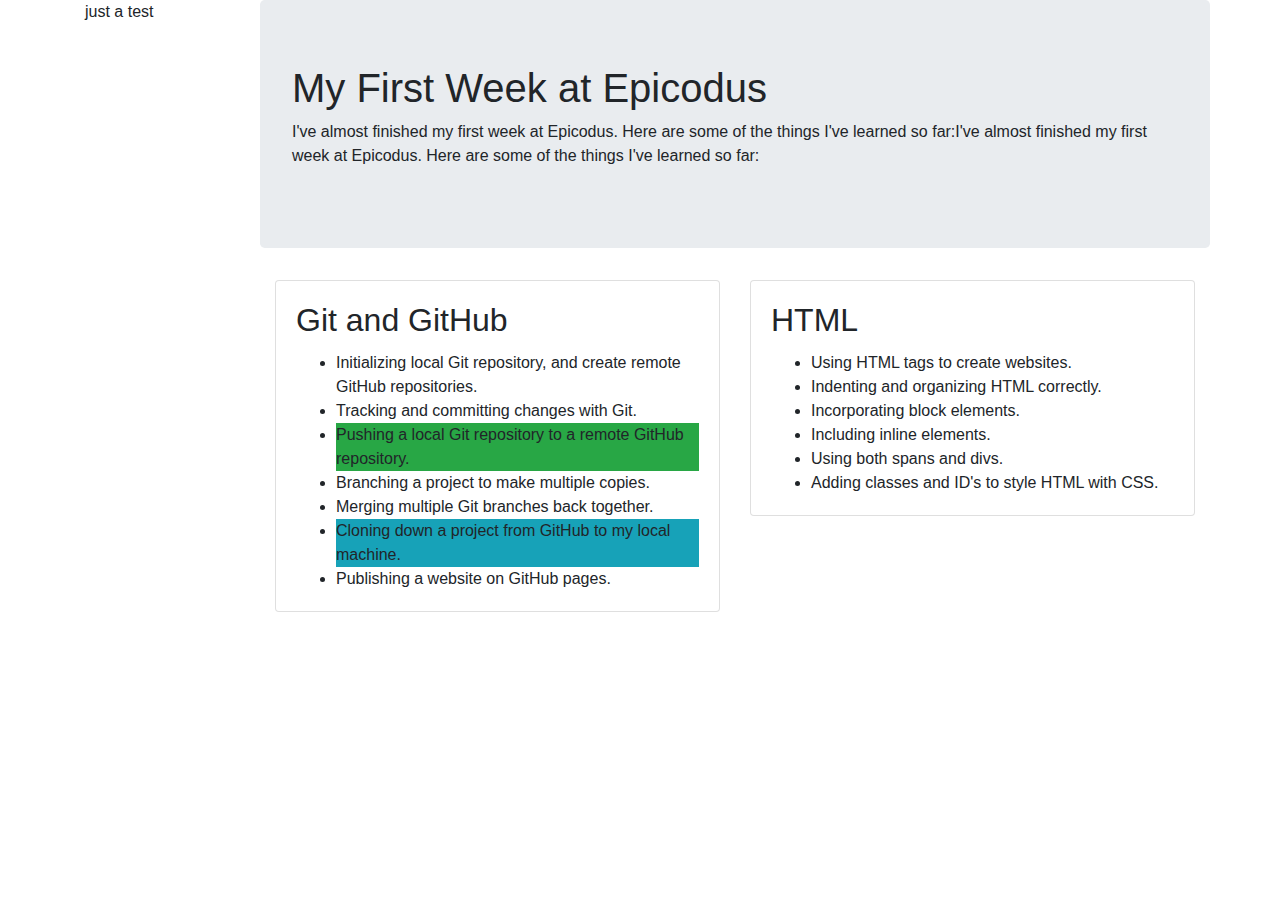
==== index.html @ e2d31700 "It will commit the change to make grid." ====
<!DOCTYPE html>
<html lang="en-US">
<head>
  <title>Felix Cao's Portfolio</title>
  <link href="css/bootstrap.css" rel="stylesheet" type="text/css">
  <link href="css/styles.css" rel="stylesheet" type="text/css">
</head>
<body>
  <div class="container">
    <div class="row">
      <div class="col-lg-2">
        <p>just a test</p>
      </div>
      <div class="col-lg-10">

        <div class="row">
          <div class="jumbotron">
            <h1>My First Week at Epicodus</h1>
            <p>
              I've almost finished my first week at Epicodus. Here are some of the things I've learned so far:I've almost finished my first week at Epicodus. Here are some of the things I've learned so far:
            </p>
          </div>
          <div class="col">
            <div class="card">
              <div class="card-body">
                <h2 class="card-title">Git and GitHub</h2>
                <ul class="card-text">
                  <li>Initializing local Git repository, and create remote GitHub repositories.</li>
                  <li>Tracking and committing changes with Git.</li>
                  <li class="bg-success">Pushing a local Git repository to a remote GitHub repository.</li>
                  <li>Branching a project to make multiple copies.</li>
                  <li>Merging multiple Git branches back together.</li>
                  <li class="bg-info">Cloning down a project from GitHub to my local machine.</li>
                  <li>Publishing a website on GitHub pages.</li>
                </ul>
              </div>
            </div>
          </div>
          <div class="col">
            <div class="card">
              <div class="card-body">
                <h2 class="card-title">HTML</h2>
                <ul class="card-text">
                  <li>Using HTML tags to create websites.</li>
                  <li>Indenting and organizing HTML correctly.</li>
                  <li>Incorporating block elements.</li>
                  <li>Including inline elements.</li>
                  <li>Using both spans and divs.</li>
                  <li>Adding classes and ID's to style HTML with CSS.</li>
                </ul>
              </div>
            </div>
          </div>
        </div>
      </div>
    </div>

  </div>
</body>
</html>
---- css/styles.css ----
.sidebar {
  width: 30%;
  float: left;
  background-color: yellow;
  border: 5px;
}
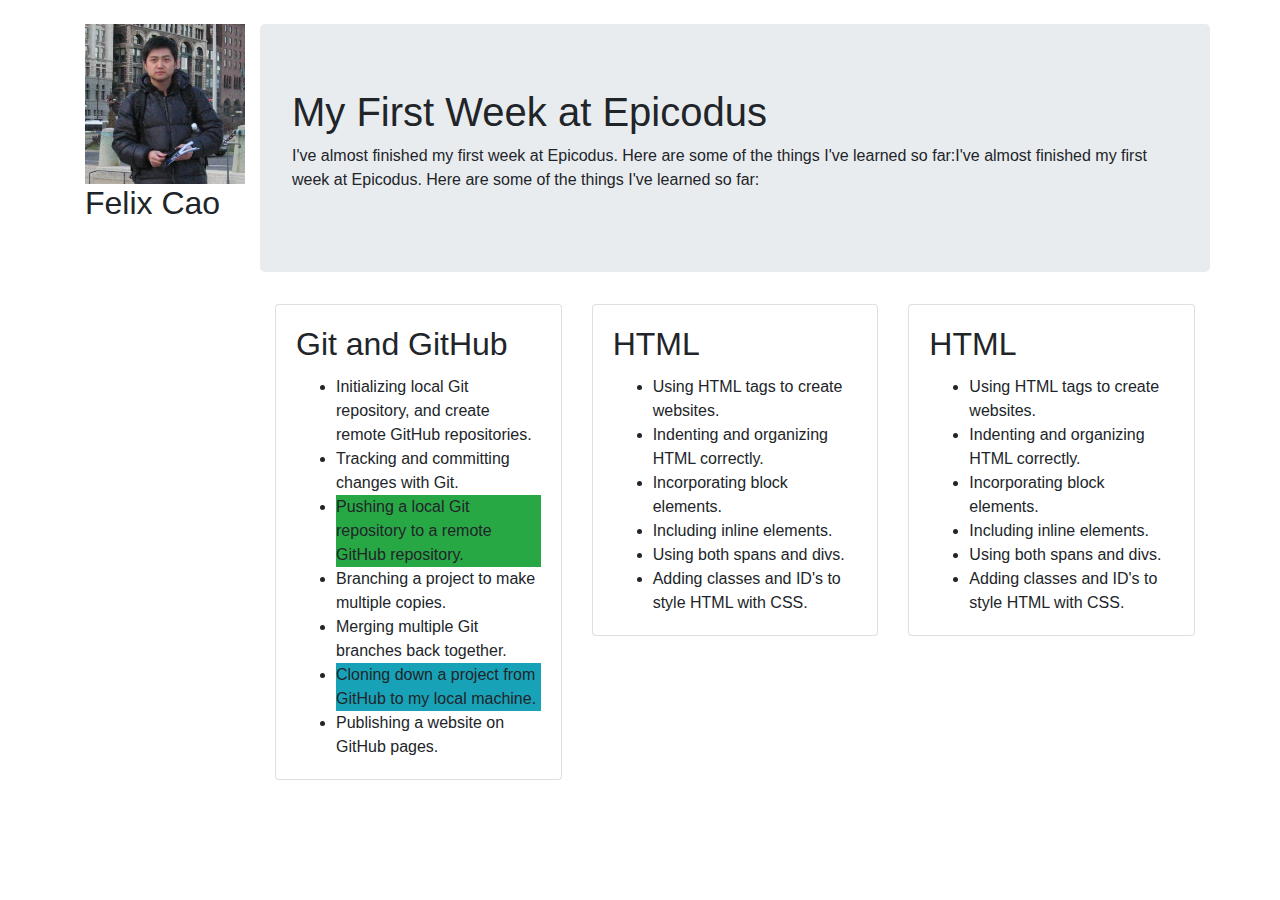
==== commit 1a8133e0: "It will make the first version" ====
--- a/index.html
+++ b/index.html
@@ -6,55 +6,71 @@
   <link href="css/styles.css" rel="stylesheet" type="text/css">
 </head>
 <body>
-  <div class="container">
-    <div class="row">
-      <div class="col-lg-2">
-        <p>just a test</p>
-      </div>
-      <div class="col-lg-10">
-
-        <div class="row">
-          <div class="jumbotron">
-            <h1>My First Week at Epicodus</h1>
-            <p>
-              I've almost finished my first week at Epicodus. Here are some of the things I've learned so far:I've almost finished my first week at Epicodus. Here are some of the things I've learned so far:
-            </p>
-          </div>
-          <div class="col">
-            <div class="card">
-              <div class="card-body">
-                <h2 class="card-title">Git and GitHub</h2>
-                <ul class="card-text">
-                  <li>Initializing local Git repository, and create remote GitHub repositories.</li>
-                  <li>Tracking and committing changes with Git.</li>
-                  <li class="bg-success">Pushing a local Git repository to a remote GitHub repository.</li>
-                  <li>Branching a project to make multiple copies.</li>
-                  <li>Merging multiple Git branches back together.</li>
-                  <li class="bg-info">Cloning down a project from GitHub to my local machine.</li>
-                  <li>Publishing a website on GitHub pages.</li>
-                </ul>
+  <span class="custom-padding">
+    <div class="container">
+      <div class="row">
+        <div class="col-lg-2">
+          <img src="img/IMG_4529.jpg" alt="Felix Cao" class="img-responsive" width="100%" >
+          <h2>Felix Cao</h2>
+        </div>
+        <div class="col-lg-10">
+          <div class="row">
+            <div class="jumbotron">
+              <h1>My First Week at Epicodus</h1>
+              <p>
+                I've almost finished my first week at Epicodus. Here are some of the things I've learned so far:I've almost finished my first week at Epicodus. Here are some of the things I've learned so far:
+              </p>
+            </div>
+            <div class="col">
+              <div class="card">
+                <div class="card-body">
+                  <h2 class="card-title">Git and GitHub</h2>
+                  <ul class="card-text">
+                    <li>Initializing local Git repository, and create remote GitHub repositories.</li>
+                    <li>Tracking and committing changes with Git.</li>
+                    <li class="bg-success">Pushing a local Git repository to a remote GitHub repository.</li>
+                    <li>Branching a project to make multiple copies.</li>
+                    <li>Merging multiple Git branches back together.</li>
+                    <li class="bg-info">Cloning down a project from GitHub to my local machine.</li>
+                    <li>Publishing a website on GitHub pages.</li>
+                  </ul>
+                </div>
               </div>
             </div>
-          </div>
-          <div class="col">
-            <div class="card">
-              <div class="card-body">
-                <h2 class="card-title">HTML</h2>
-                <ul class="card-text">
-                  <li>Using HTML tags to create websites.</li>
-                  <li>Indenting and organizing HTML correctly.</li>
-                  <li>Incorporating block elements.</li>
-                  <li>Including inline elements.</li>
-                  <li>Using both spans and divs.</li>
-                  <li>Adding classes and ID's to style HTML with CSS.</li>
-                </ul>
+            <div class="col">
+              <div class="card">
+                <div class="card-body">
+                  <h2 class="card-title">HTML</h2>
+                  <ul class="card-text">
+                    <li>Using HTML tags to create websites.</li>
+                    <li>Indenting and organizing HTML correctly.</li>
+                    <li>Incorporating block elements.</li>
+                    <li>Including inline elements.</li>
+                    <li>Using both spans and divs.</li>
+                    <li>Adding classes and ID's to style HTML with CSS.</li>
+                  </ul>
+                </div>
+              </div>
+            </div>
+            <div class="col">
+              <div class="card">
+                <div class="card-body">
+                  <h2 class="card-title">HTML</h2>
+                  <ul class="card-text">
+                    <li>Using HTML tags to create websites.</li>
+                    <li>Indenting and organizing HTML correctly.</li>
+                    <li>Incorporating block elements.</li>
+                    <li>Including inline elements.</li>
+                    <li>Using both spans and divs.</li>
+                    <li>Adding classes and ID's to style HTML with CSS.</li>
+                  </ul>
+                </div>
               </div>
             </div>
           </div>
         </div>
       </div>
     </div>
-
-  </div>
+  </span>
 </body>
 </html>--- a/css/styles.css
+++ b/css/styles.css
@@ -1,6 +1,3 @@
-.sidebar {
-  width: 30%;
-  float: left;
-  background-color: yellow;
-  border: 5px;
+.custom-padding{
+  padding: 30px;
 }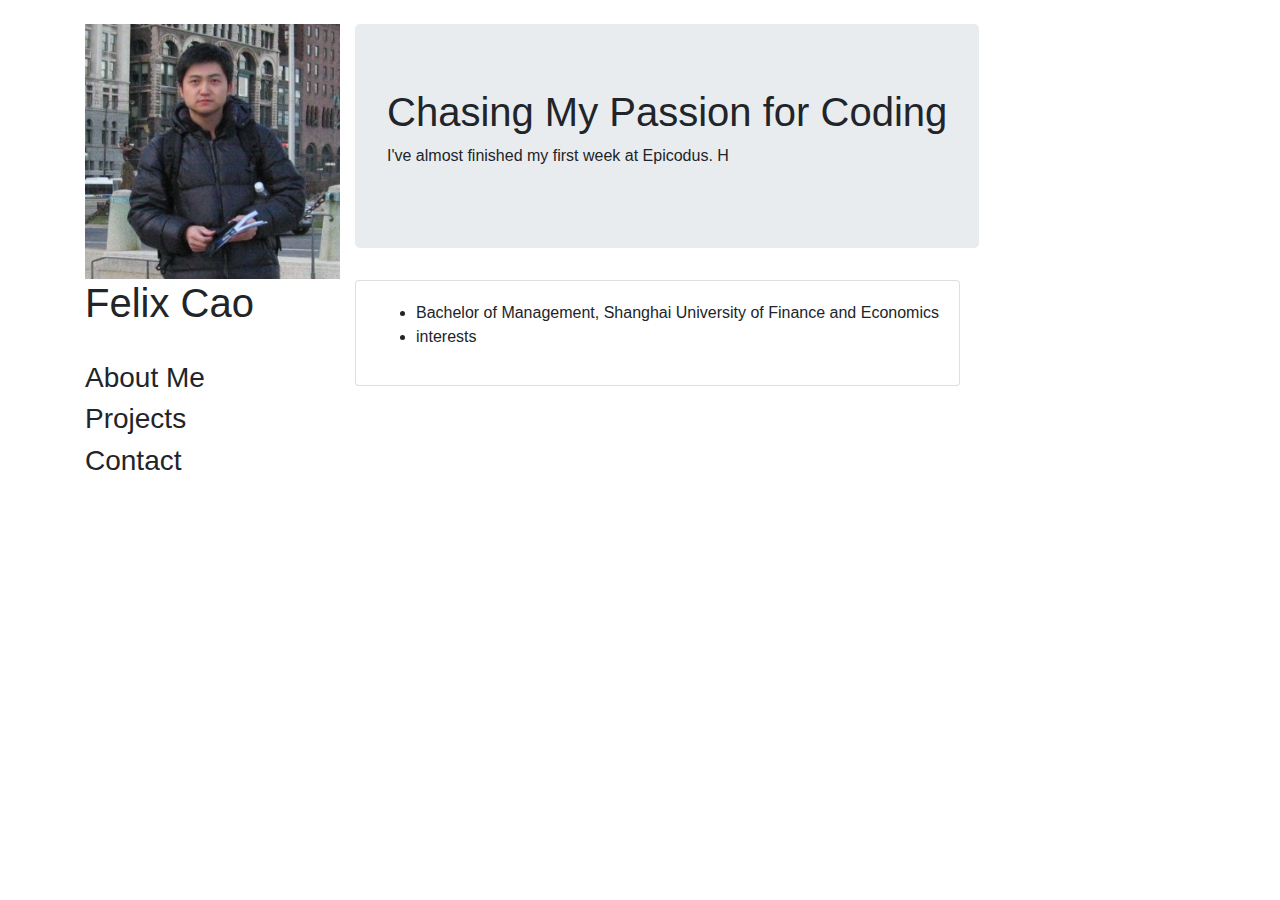
==== commit 4bba1328: "It will add backgound section" ====
--- a/index.html
+++ b/index.html
@@ -6,69 +6,53 @@
   <link href="css/styles.css" rel="stylesheet" type="text/css">
 </head>
 <body>
-  <span class="custom-padding">
+  <span class="custom-padding"></span>
     <div class="container">
       <div class="row">
-        <div class="col-lg-2">
+
+        <div class="col-lg-3">
           <img src="img/IMG_4529.jpg" alt="Felix Cao" class="img-responsive" width="100%" >
-          <h2>Felix Cao</h2>
+          <h1>Felix Cao</h1>
+          <div class="custom-padtop">
+            <h3>About Me</h3>
+            <h3>Projects</h3>
+            <h3>Contact</h3>
+          </div>
         </div>
-        <div class="col-lg-10">
+
+        <div class="col-lg-9">
           <div class="row">
             <div class="jumbotron">
-              <h1>My First Week at Epicodus</h1>
+              <h1>Chasing My Passion for Coding</h1>
               <p>
-                I've almost finished my first week at Epicodus. Here are some of the things I've learned so far:I've almost finished my first week at Epicodus. Here are some of the things I've learned so far:
+                I've almost finished my first week at Epicodus. H
               </p>
             </div>
-            <div class="col">
-              <div class="card">
-                <div class="card-body">
-                  <h2 class="card-title">Git and GitHub</h2>
-                  <ul class="card-text">
-                    <li>Initializing local Git repository, and create remote GitHub repositories.</li>
-                    <li>Tracking and committing changes with Git.</li>
-                    <li class="bg-success">Pushing a local Git repository to a remote GitHub repository.</li>
-                    <li>Branching a project to make multiple copies.</li>
-                    <li>Merging multiple Git branches back together.</li>
-                    <li class="bg-info">Cloning down a project from GitHub to my local machine.</li>
-                    <li>Publishing a website on GitHub pages.</li>
+          </div>
+
+          <div class="row">
+            <div class="card">
+
+              <div class="card-body">
+                <div class="card-text">
+  
+                  <ul>
+                    <li>Bachelor of Management, Shanghai University of Finance and Economics </li>
+
+
+
+
+                    <li>interests </li>
                   </ul>
                 </div>
-              </div>
-            </div>
-            <div class="col">
-              <div class="card">
-                <div class="card-body">
-                  <h2 class="card-title">HTML</h2>
-                  <ul class="card-text">
-                    <li>Using HTML tags to create websites.</li>
-                    <li>Indenting and organizing HTML correctly.</li>
-                    <li>Incorporating block elements.</li>
-                    <li>Including inline elements.</li>
-                    <li>Using both spans and divs.</li>
-                    <li>Adding classes and ID's to style HTML with CSS.</li>
-                  </ul>
-                </div>
-              </div>
-            </div>
-            <div class="col">
-              <div class="card">
-                <div class="card-body">
-                  <h2 class="card-title">HTML</h2>
-                  <ul class="card-text">
-                    <li>Using HTML tags to create websites.</li>
-                    <li>Indenting and organizing HTML correctly.</li>
-                    <li>Incorporating block elements.</li>
-                    <li>Including inline elements.</li>
-                    <li>Using both spans and divs.</li>
-                    <li>Adding classes and ID's to style HTML with CSS.</li>
-                  </ul>
-                </div>
+
               </div>
             </div>
           </div>
+
+
         </div>
+
       </div>
     </div>
   </span>
--- a/css/styles.css
+++ b/css/styles.css
@@ -1,3 +1,7 @@
 .custom-padding{
-  padding: 30px;
+  padding: 5%;
+}
+
+.custom-padtop{
+  padding-top: 10%;
 }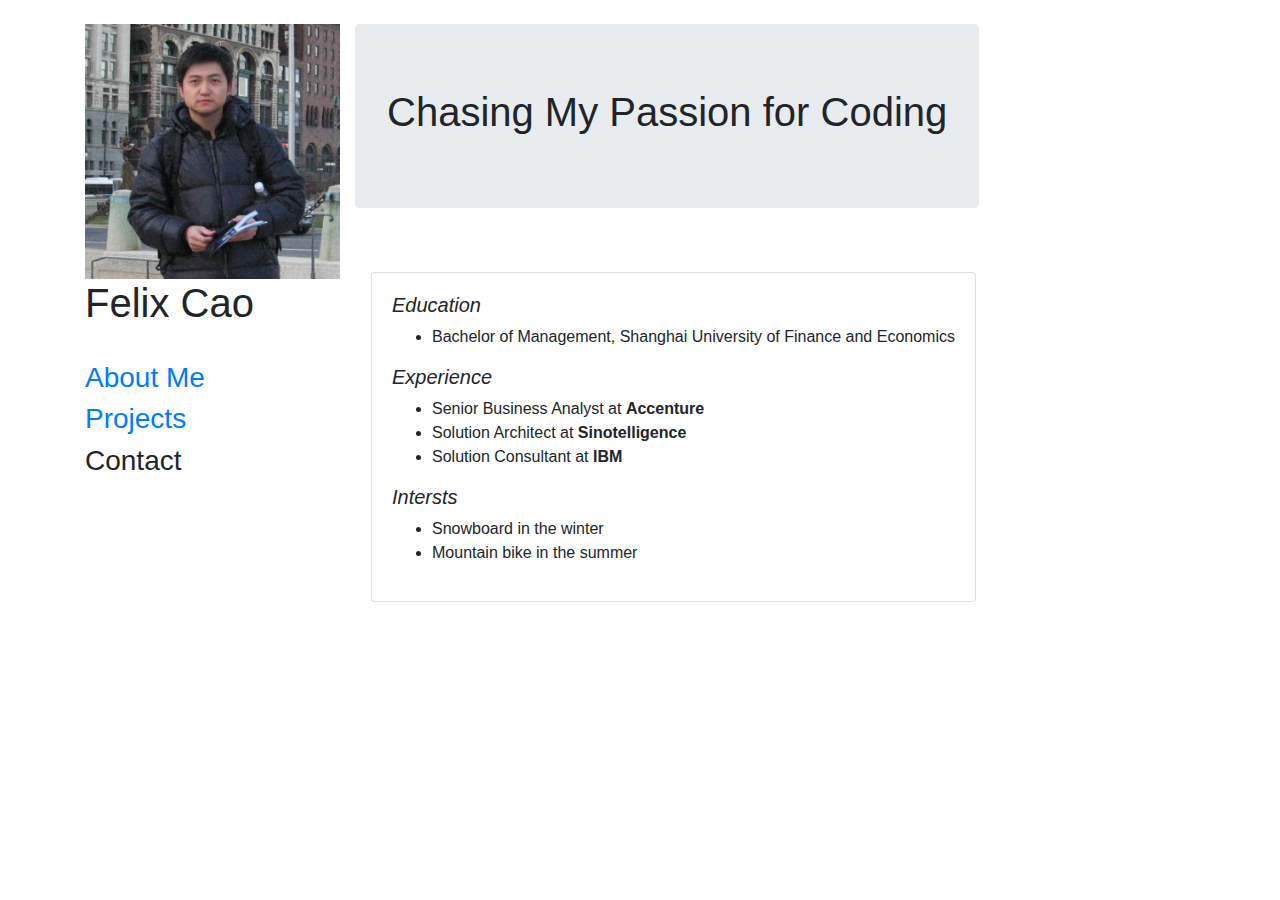
==== commit a1dbc8b5: "It will add project list." ====
--- a/index.html
+++ b/index.html
@@ -14,8 +14,8 @@
           <img src="img/IMG_4529.jpg" alt="Felix Cao" class="img-responsive" width="100%" >
           <h1>Felix Cao</h1>
           <div class="custom-padtop">
-            <h3>About Me</h3>
-            <h3>Projects</h3>
+            <h3><a href="index.html">About Me</a></h3>
+            <h3><a href="projects.html">Projects</a></h3>
             <h3>Contact</h3>
           </div>
         </div>
@@ -24,30 +24,38 @@
           <div class="row">
             <div class="jumbotron">
               <h1>Chasing My Passion for Coding</h1>
-              <p>
-                I've almost finished my first week at Epicodus. H
-              </p>
             </div>
           </div>
 
           <div class="row">
+
+            <div class="custom-header">
+
             <div class="card">
 
               <div class="card-body">
                 <div class="card-text">
-  
+                  <h5><em>Education</em></h5>
                   <ul>
-                    <li>Bachelor of Management, Shanghai University of Finance and Economics </li>
-
-
-
-
-                    <li>interests </li>
+                    <li>Bachelor of Management, Shanghai University of Finance and Economics</li>
+                  </ul>
+                  <h5><em>Experience</em></h5>
+                  <ul>
+                    <li>Senior Business Analyst at <strong>Accenture</strong></li>
+                    <li>Solution Architect at <strong>Sinotelligence</strong></li>
+                    <li>Solution Consultant at <strong>IBM</strong></li>
                   </ul>
                 </div>
-
+                <h5><em>Intersts</em></h5>
+                <ul>
+                  <li>Snowboard in the winter</li>
+                  <li>Mountain bike in the summer</li>
+                </ul>
               </div>
             </div>
+
+            </div>
+
           </div>
 
 
--- a/css/styles.css
+++ b/css/styles.css
@@ -4,4 +4,22 @@
 
 .custom-padtop{
   padding-top: 10%;
-}+}
+
+.custom-header{
+  padding: 2rem 1rem;
+}
+
+.column{
+  margin: 2px;
+  padding: 5px;
+  border: 2px solid rgb(95, 160, 140);
+  width: 30%;
+  height:fit-content;
+  float: left;
+  text-align: center
+}
+
+.column:hover{
+  background-color:#d1e2ff;
+}
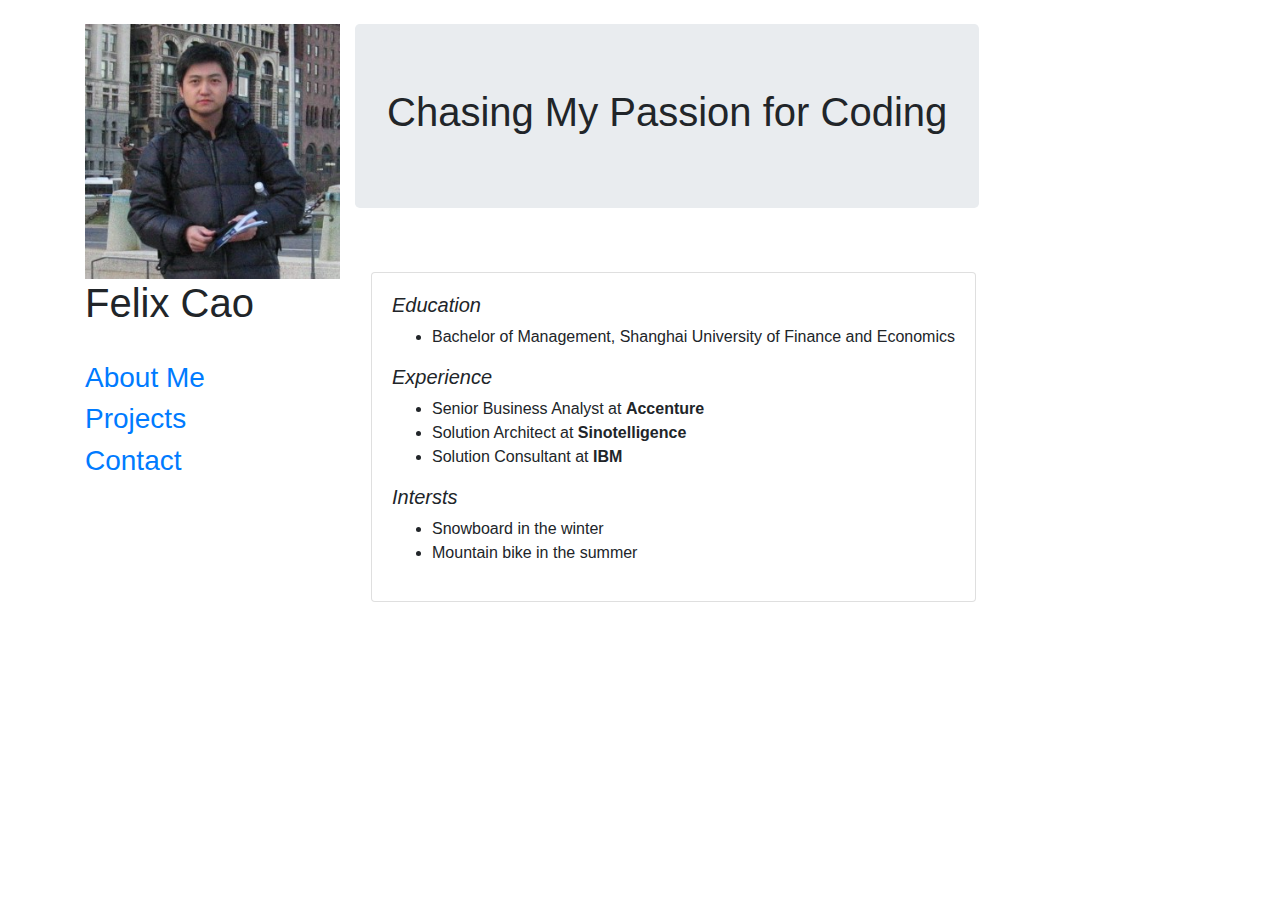
==== commit f1fb293c: "It will add the contact page." ====
--- a/index.html
+++ b/index.html
@@ -16,7 +16,7 @@
           <div class="custom-padtop">
             <h3><a href="index.html">About Me</a></h3>
             <h3><a href="projects.html">Projects</a></h3>
-            <h3>Contact</h3>
+            <h3><a href="contact.html">Contact</a></h3>
           </div>
         </div>
 
@@ -31,7 +31,7 @@
 
             <div class="custom-header">
 
-            <div class="card">
+            <div class="card w-100">
 
               <div class="card-body">
                 <div class="card-text">
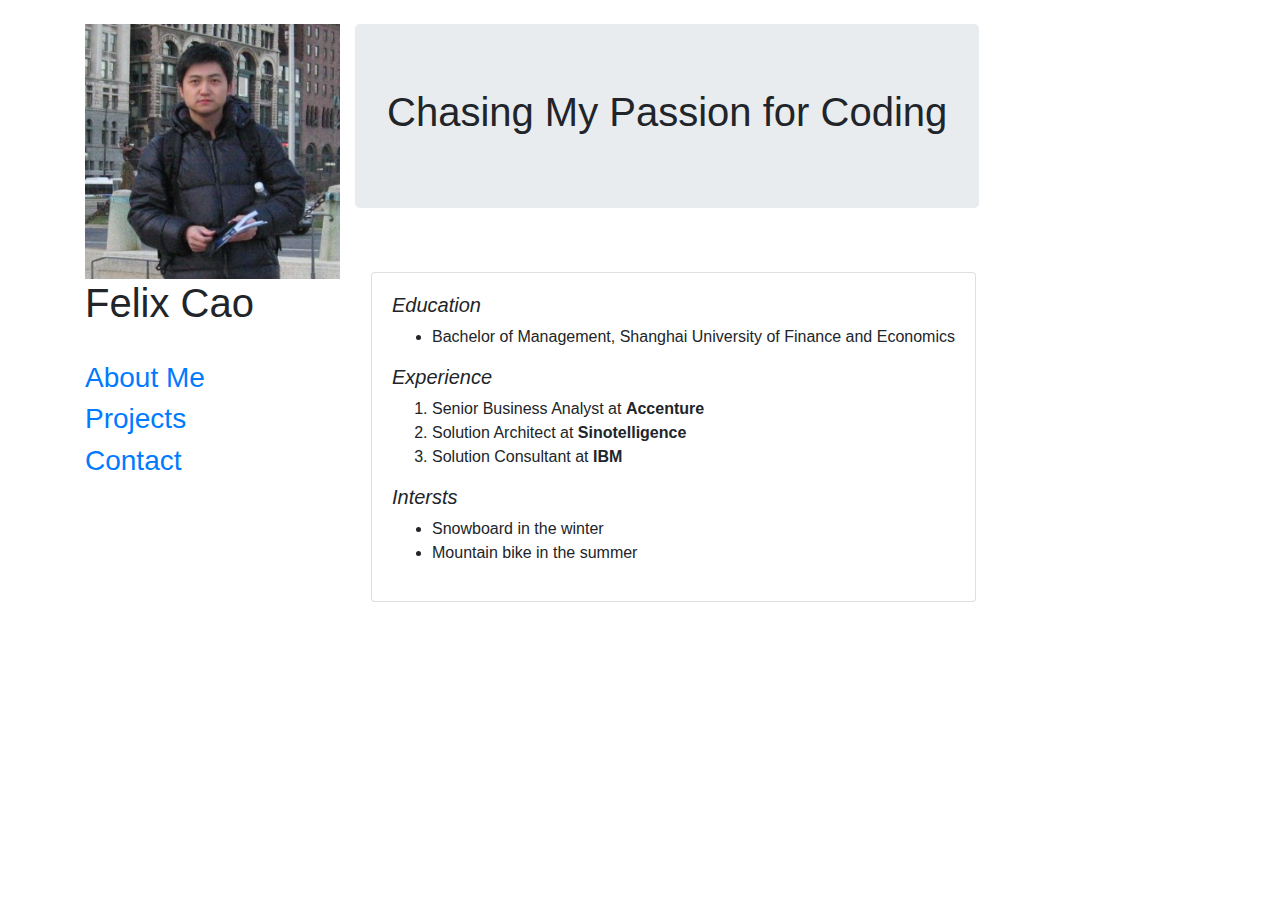
==== commit 464eb136: "It will use ol tag" ====
--- a/index.html
+++ b/index.html
@@ -40,7 +40,7 @@
                     <li>Bachelor of Management, Shanghai University of Finance and Economics</li>
                   </ul>
                   <h5><em>Experience</em></h5>
-                  <ul>
+                  <ol>
                     <li>Senior Business Analyst at <strong>Accenture</strong></li>
                     <li>Solution Architect at <strong>Sinotelligence</strong></li>
                     <li>Solution Consultant at <strong>IBM</strong></li>
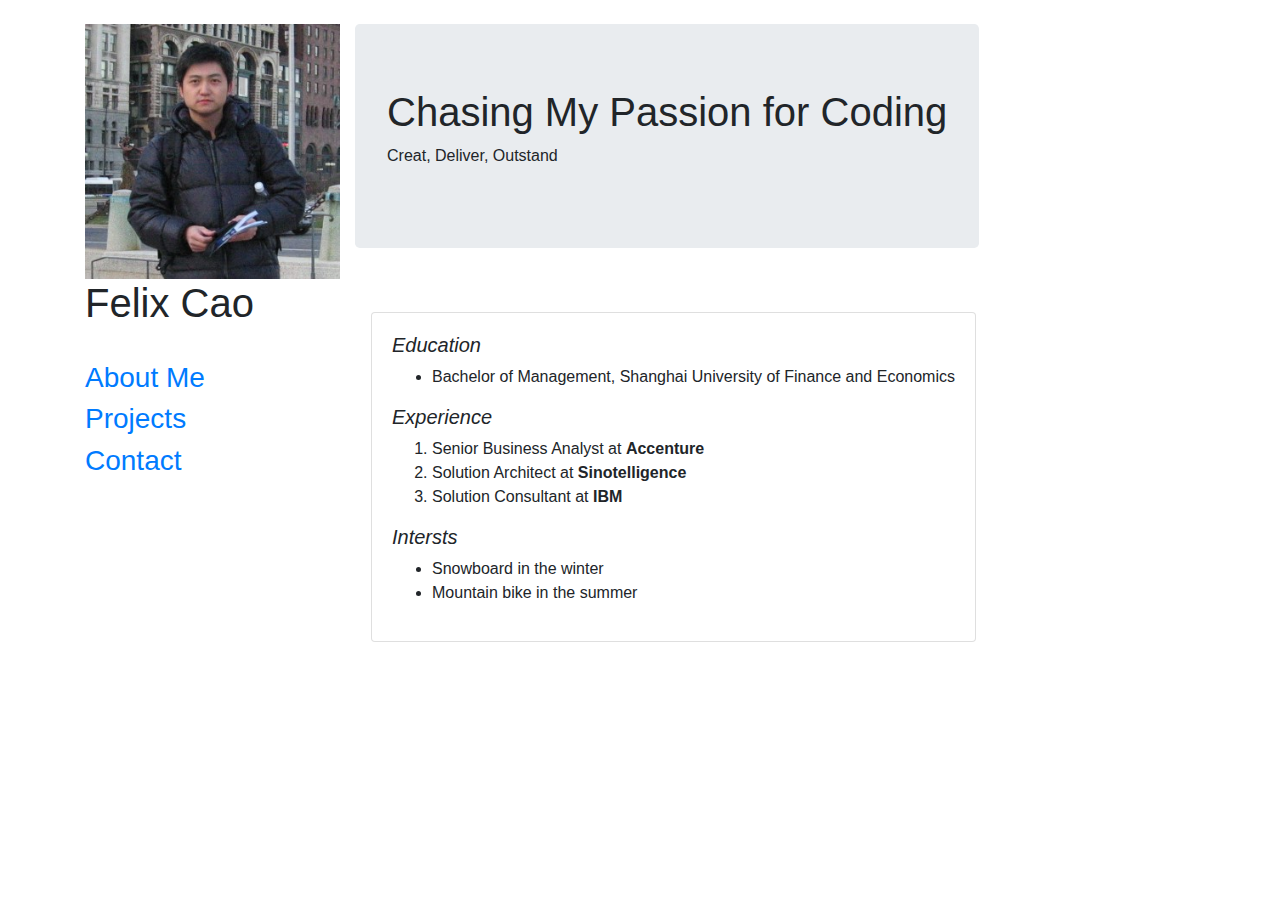
==== commit fb75f3b8: "It will add p tag." ====
--- a/index.html
+++ b/index.html
@@ -9,7 +9,6 @@
   <span class="custom-padding"></span>
     <div class="container">
       <div class="row">
-
         <div class="col-lg-3">
           <img src="img/IMG_4529.jpg" alt="Felix Cao" class="img-responsive" width="100%" >
           <h1>Felix Cao</h1>
@@ -24,43 +23,36 @@
           <div class="row">
             <div class="jumbotron">
               <h1>Chasing My Passion for Coding</h1>
+              <p>Creat, Deliver, Outstand</p>
             </div>
           </div>
 
           <div class="row">
-
             <div class="custom-header">
-
-            <div class="card w-100">
-
-              <div class="card-body">
-                <div class="card-text">
-                  <h5><em>Education</em></h5>
+              <div class="card w-100">
+                <div class="card-body">
+                  <div class="card-text">
+                    <h5><em>Education</em></h5>
+                    <ul>
+                      <li>Bachelor of Management, Shanghai University of Finance and Economics</li>
+                    </ul>
+                    <h5><em>Experience</em></h5>
+                    <ol>
+                      <li>Senior Business Analyst at <strong>Accenture</strong></li>
+                      <li>Solution Architect at <strong>Sinotelligence</strong></li>
+                      <li>Solution Consultant at <strong>IBM</strong></li>
+                    </ul>
+                  </div>
+                  <h5><em>Intersts</em></h5>
                   <ul>
-                    <li>Bachelor of Management, Shanghai University of Finance and Economics</li>
-                  </ul>
-                  <h5><em>Experience</em></h5>
-                  <ol>
-                    <li>Senior Business Analyst at <strong>Accenture</strong></li>
-                    <li>Solution Architect at <strong>Sinotelligence</strong></li>
-                    <li>Solution Consultant at <strong>IBM</strong></li>
+                    <li>Snowboard in the winter</li>
+                    <li>Mountain bike in the summer</li>
                   </ul>
                 </div>
-                <h5><em>Intersts</em></h5>
-                <ul>
-                  <li>Snowboard in the winter</li>
-                  <li>Mountain bike in the summer</li>
-                </ul>
               </div>
             </div>
-
-            </div>
-
           </div>
-
-
         </div>
-
       </div>
     </div>
   </span>
